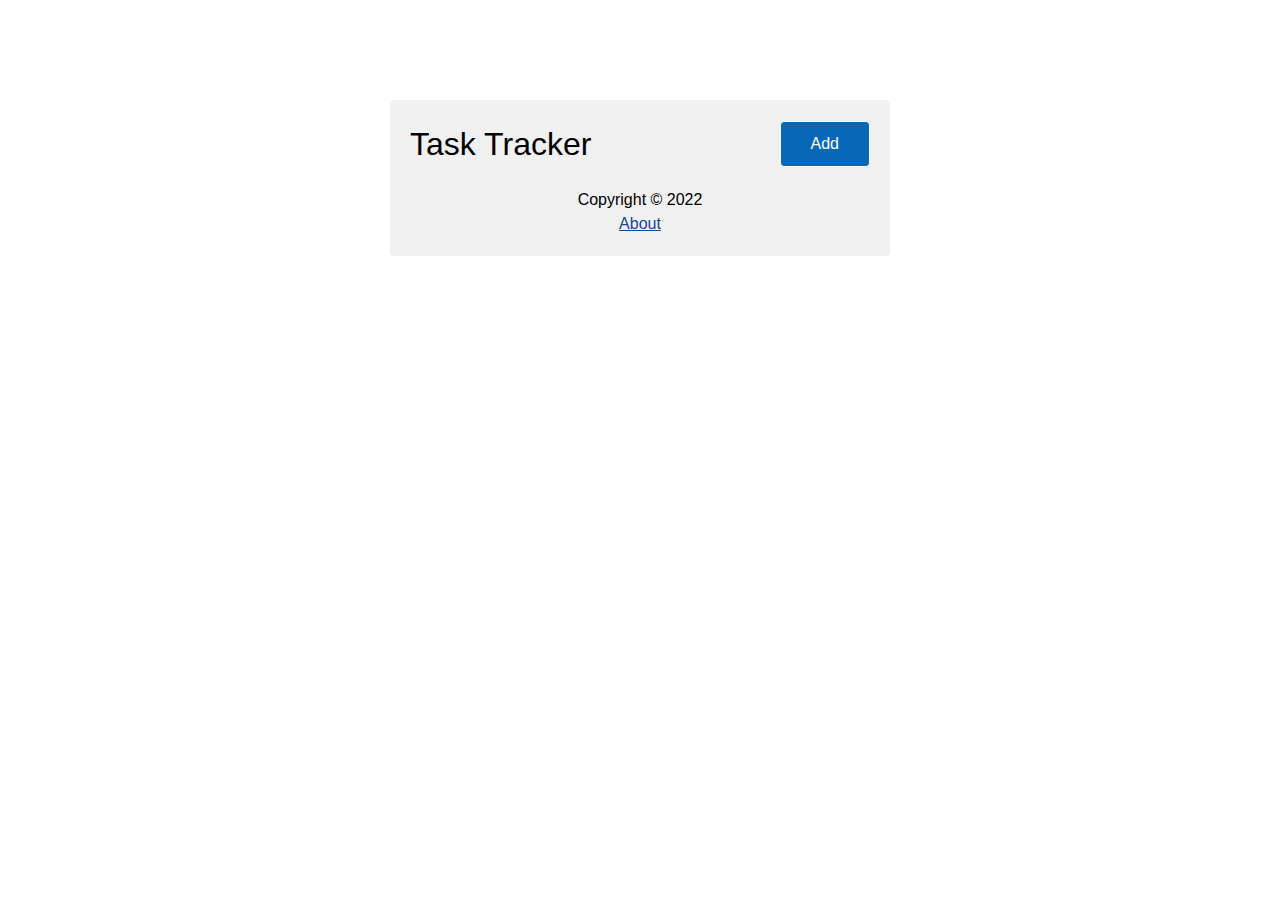
==== index.html @ 56d1d631 "Initial commits" ====
<!DOCTYPE html>
<html lang="en">

<head>
  <meta charset="UTF-8">
  <meta http-equiv="X-UA-Compatible" content="IE=edge">
  <meta name="viewport" content="width=device-width, initial-scale=1.0">
  <link rel="stylesheet" href="https://cdnjs.cloudflare.com/ajax/libs/font-awesome/6.2.0/css/all.min.css"
    integrity="sha512-xh6O/CkQoPOWDdYTDqeRdPCVd1SpvCA9XXcUnZS2FmJNp1coAFzvtCN9BmamE+4aHK8yyUHUSCcJHgXloTyT2A=="
    crossorigin="anonymous" referrerpolicy="no-referrer" />
  <link rel="stylesheet" href="./css/style.css">
  <title>Task Tracker</title>
</head>

<body>
  <div class="main-container">

    <!-- Card -->
    <div class="con-card container">
      <div class="card">

        <!-- Header -->
        <div class="header flex flx-spc-btn">
          <h1 class="title">Task Tracker</h1>

          <div class="primary-btn" id="header-btn">
            Add
          </div>
        </div>

        <!-- Content -->
        <div class="content">

          <!-- Form -->
          <div class="create-task">
            <form id="add-task">
              <div class="form-control">
                <input type="text" id="task" placeholder="Task">
              </div>

              <div class="form-control">
                <input type="text" id="date" placeholder="Date & Time">
              </div>

              <div class="form-control flex flx-spc-btn">
                <div></div>
                <button class="primary-btn">
                  Save
                </button>
              </div>
            </form>
          </div>

          <!-- Tasks -->
          <div class="con-task"></div>
        </div>

        <!-- Footer -->
        <div class="footer">
          <p>Copyright &copy; 2022</p>
          <a class="highlight" href="./template/about.html">About</a>
        </div>
      </div>
    </div>
  </div>
  <script src="./js/script.js"></script>
</body>

</html>
---- css/style.css ----
/* Variables */
:root {
  --primary-color: rgb(16, 72, 145);
  --secondary-color: rgb(8, 104, 184);
  --light-ash-color: rgb(241, 240, 240);
}

/* Initial Set */

* {
  box-sizing: border-box;
  padding: 0;
  border: 0;
  margin: 0;
  outline: 0;
  list-style: none;
  text-decoration: none;
  color: inherit;
}

body {
  font-family: "Segoe UI", Tahoma, Geneva, Verdana, sans-serif;
  line-height: 1.5;
}

/* Utilities */
.container {
  max-width: 500px;
  width: calc(100% - 40px);
  margin: 0 auto;
}

.flex {
  display: flex;
  align-items: center;
  justify-content: center;
}

.flx-spc-btn {
  justify-content: space-between;
}

.primary-btn {
  display: inline-block;
  font-weight: 500;
  padding: 10px 30px;
  border: 1px solid;
  border-radius: 0.25rem;
  transition: 0.25s;
  cursor: pointer;
  background: var(--secondary-color);
  color: #fff;
}

.primary-btn:hover {
  transform: scale(0.98);
}

.highlight {
  text-decoration: underline;
  color: var(--primary-color);
}

.pointer {
  cursor: pointer;
}

/* Card */
.con-card .card {
  border-radius: 0.25rem;
  margin: 100px auto;
  padding: 20px;
  background: var(--light-ash-color);
}

/* Header */
.card .header .title {
  font-weight: 400;
}

.card .header .primary-btn.active {
  background: rgb(231, 2, 2);
}

/* Content */

/* Form */
.create-task {
  margin: 40px 0;
  display: none;
}

.create-task.active {
  display: block;
}

.form-control input {
  border: 2px solid rgb(230, 230, 230);
  width: 100%;
  padding: 20px;
  border-radius: 0.35rem;
  margin-bottom: 10px;
  font-size: 1rem;
}

.form-control input:focus {
  border: 2px solid;
}

.form-control .primary-btn {
  background: var(--secondary-color);
  color: #fff;
}

/* Tasks */
.con-task {
  margin: 20px 0;
}

.task {
  display: flex;
  align-items: center;
  justify-content: space-between;
  padding: 10px 20px;
  border-radius: 0.25rem;
  background: #fff;
  margin-bottom: 10px;
}

.task .title {
  font-size: 1rem;
}

.task .delete i {
  color: red;
}

/* Footer */
.footer {
  text-align: center;
}

/* About Page */
.about-page {
  padding: 0 40px;
}
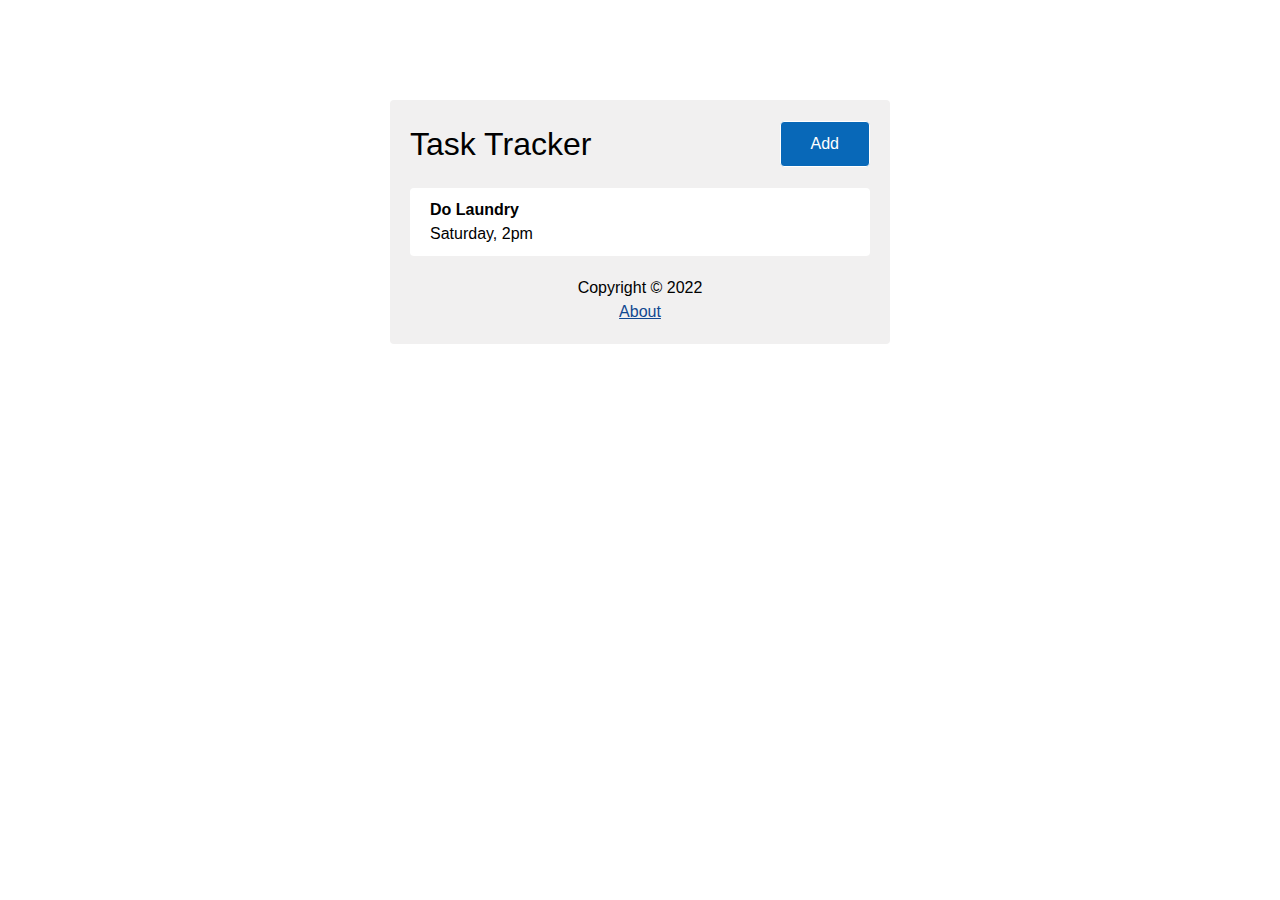
==== commit ec9a539f: "Added dummy task data" ====
--- a/index.html
+++ b/index.html
@@ -52,7 +52,17 @@
           </div>
 
           <!-- Tasks -->
-          <div class="con-task"></div>
+          <div class="con-task">
+            <div class="task">
+              <div>
+                <h2 class="title">Do Laundry</h2>
+                <p>Saturday, 2pm</p>
+              </div>
+              <div class="delete pointer" id="delete-icon">
+                <i class="fa-regular fa-trash-can"></i>
+              </div>
+            </div>
+          </div>
         </div>
 
         <!-- Footer -->
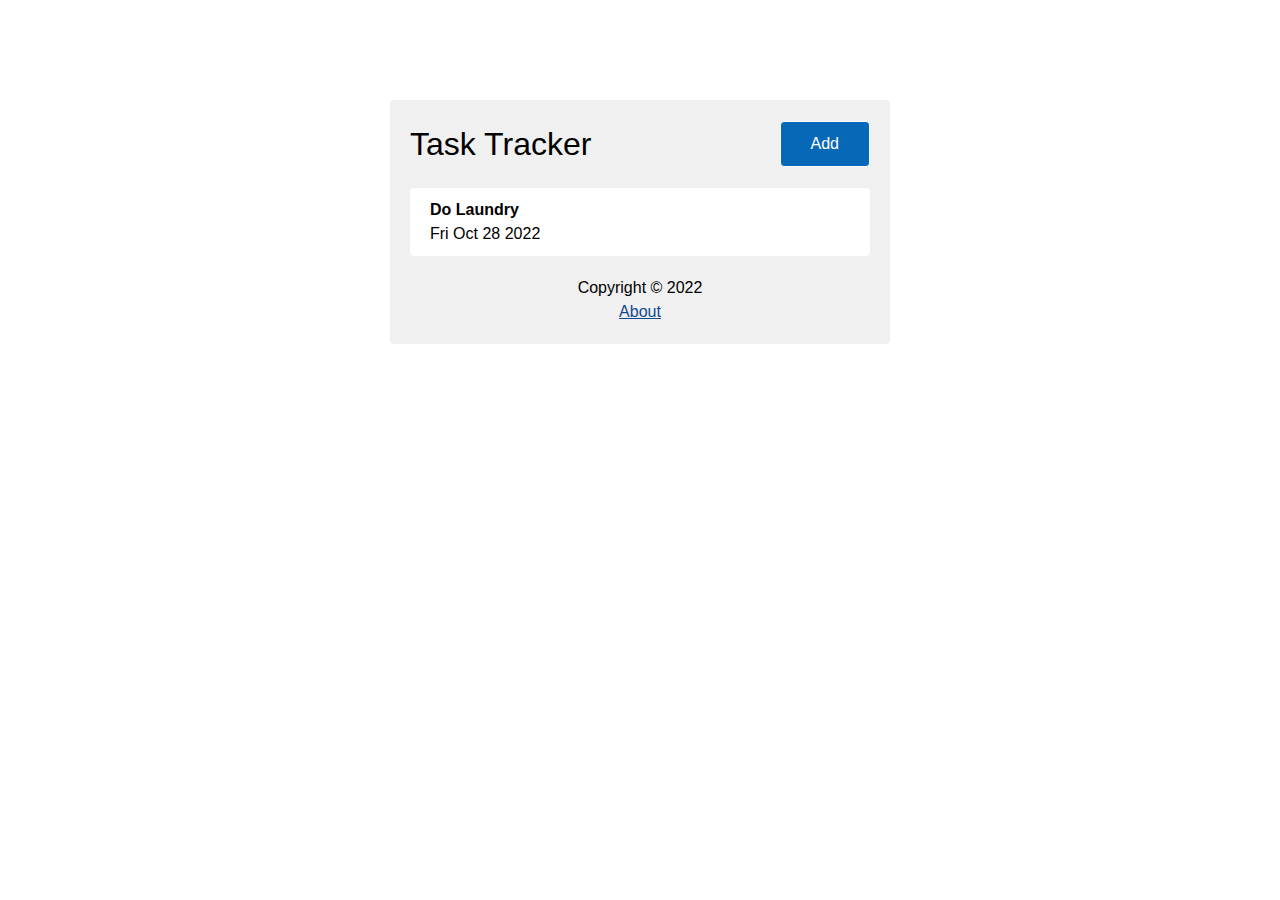
==== commit e65649a3: "Add datetime picker element" ====
--- a/index.html
+++ b/index.html
@@ -20,13 +20,13 @@
       <div class="card">
 
         <!-- Header -->
-        <div class="header flex flx-spc-btn">
+        <header class="header flex flx-spc-btn">
           <h1 class="title">Task Tracker</h1>
 
           <div class="primary-btn" id="header-btn">
             Add
           </div>
-        </div>
+        </header>
 
         <!-- Content -->
         <div class="content">
@@ -39,7 +39,7 @@
               </div>
 
               <div class="form-control">
-                <input type="text" id="date" placeholder="Date & Time">
+                <input type="datetime-local" id="date" placeholder="Date & Time">
               </div>
 
               <div class="form-control flex flx-spc-btn">
@@ -56,7 +56,7 @@
             <div class="task">
               <div>
                 <h2 class="title">Do Laundry</h2>
-                <p>Saturday, 2pm</p>
+                <p>Fri Oct 28 2022</p>
               </div>
               <div class="delete pointer" id="delete-icon">
                 <i class="fa-regular fa-trash-can"></i>
@@ -66,10 +66,10 @@
         </div>
 
         <!-- Footer -->
-        <div class="footer">
+        <footer class="footer">
           <p>Copyright &copy; 2022</p>
           <a class="highlight" href="./template/about.html">About</a>
-        </div>
+        </footer>
       </div>
     </div>
   </div>
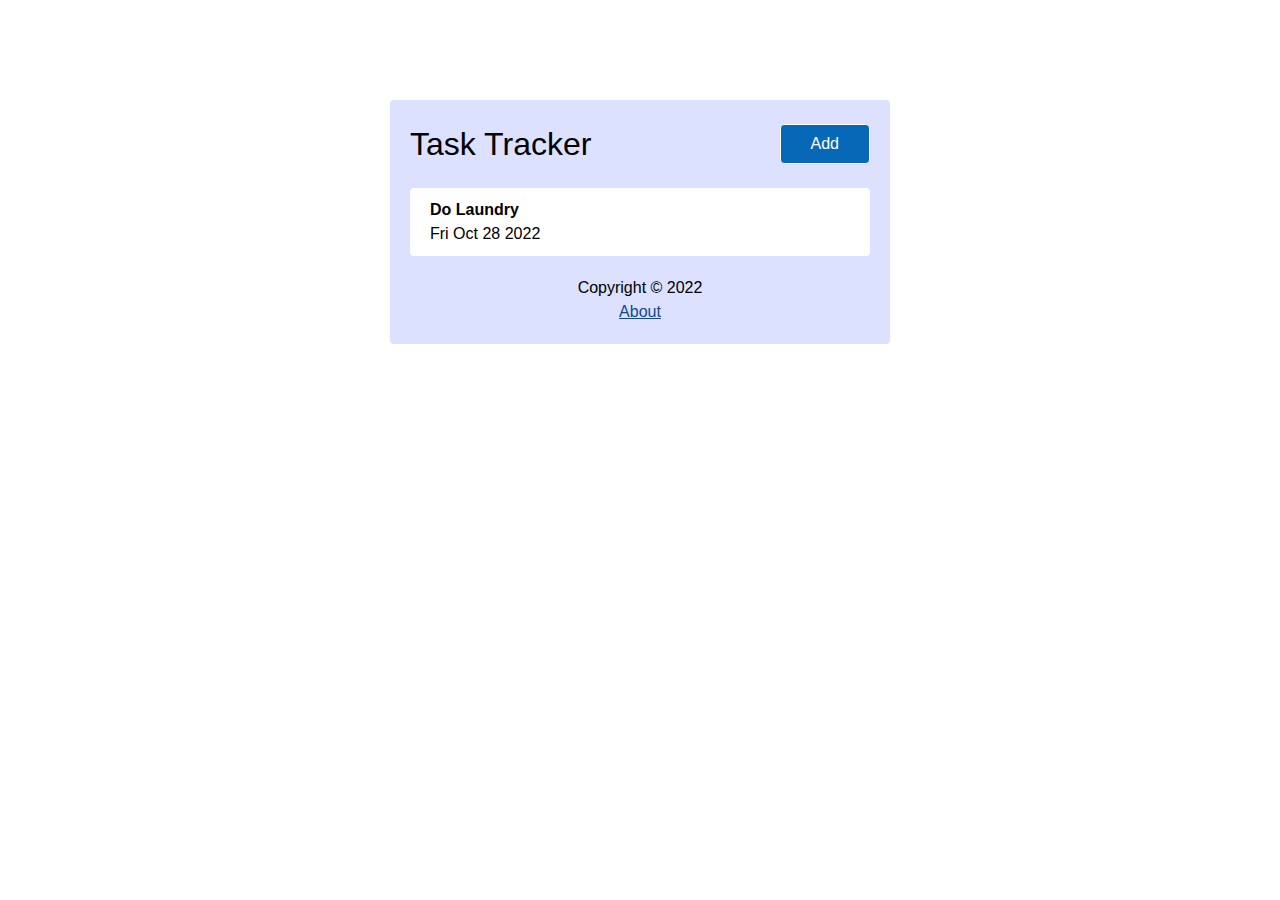
==== commit 13a05c41: "Add handler to display message when no task" ====
--- a/index.html
+++ b/index.html
@@ -23,9 +23,9 @@
         <header class="header flex flx-spc-btn">
           <h1 class="title">Task Tracker</h1>
 
-          <div class="primary-btn" id="header-btn">
+          <button class="primary-btn" id="header-btn">
             Add
-          </div>
+          </button>
         </header>
 
         <!-- Content -->
--- a/css/style.css
+++ b/css/style.css
@@ -2,7 +2,7 @@
 :root {
   --primary-color: rgb(16, 72, 145);
   --secondary-color: rgb(8, 104, 184);
-  --light-ash-color: rgb(241, 240, 240);
+  --light-ash-color: rgb(219 225 255);
 }
 
 /* Initial Set */
@@ -50,6 +50,7 @@
   cursor: pointer;
   background: var(--secondary-color);
   color: #fff;
+  font-size: 1rem;
 }
 
 .primary-btn:hover {
@@ -63,6 +64,12 @@
 
 .pointer {
   cursor: pointer;
+}
+
+.msg {
+  padding: 10px;
+  background: #fff;
+  font-weight: 500;
 }
 
 /* Card */
